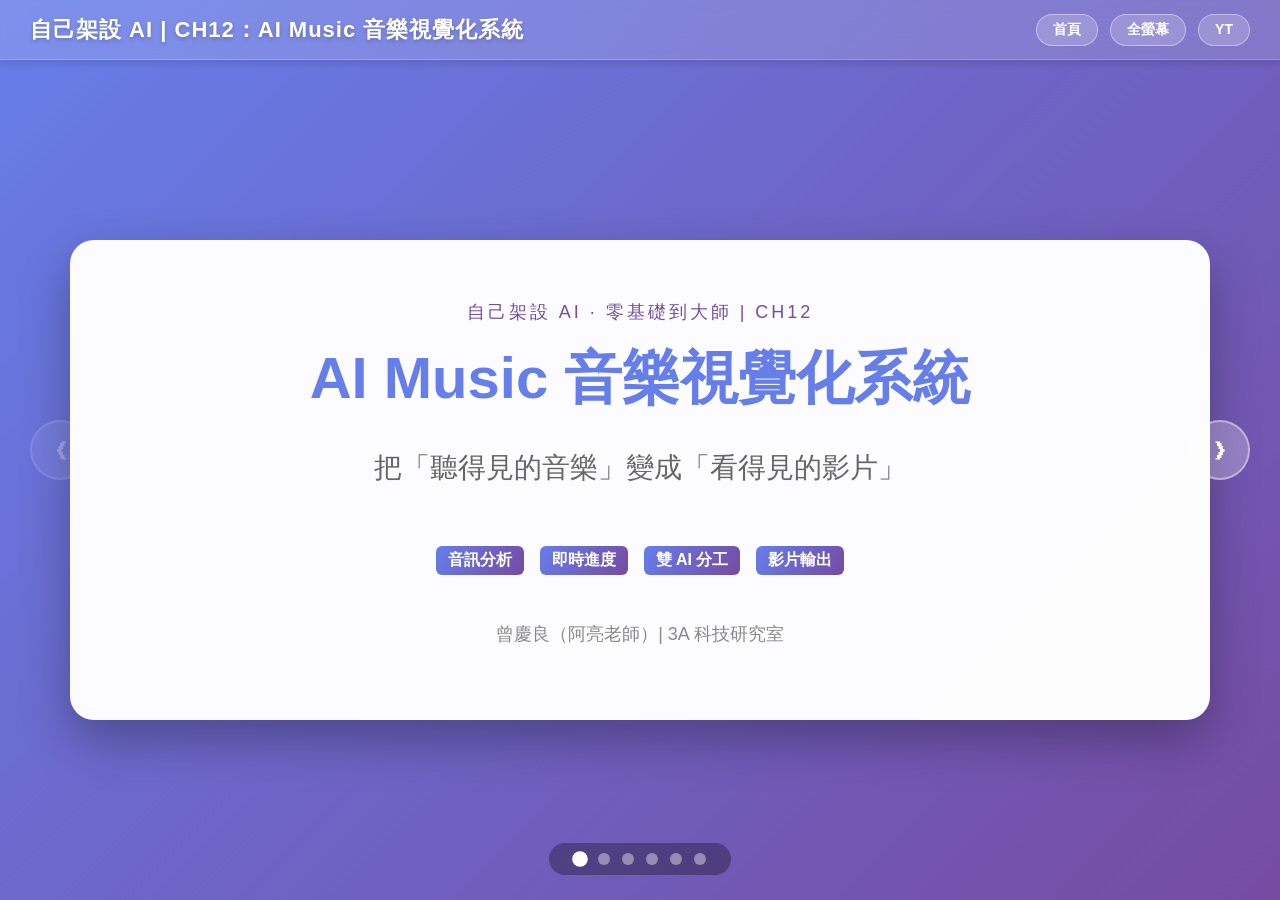
==== 簡報/index.html @ 5eefc288 "新增課程簡報 deck（簡報/index.html）" ====
<!DOCTYPE html>
<html lang="zh-TW">
<head>
<meta charset="UTF-8">
<meta name="viewport" content="width=device-width, initial-scale=1.0">
<title>CH12 · AI Music 音樂視覺化系統</title>
<style>
  * { margin:0; padding:0; box-sizing:border-box; }
  body { font-family:'Microsoft JhengHei','Segoe UI',Arial,sans-serif; background:linear-gradient(135deg,#667eea 0%,#764ba2 100%); min-height:100vh; overflow:hidden; color:#333; }
  .nav-bar { position:fixed; top:0; left:0; right:0; height:60px; background:rgba(255,255,255,.15); backdrop-filter:blur(12px); border-bottom:1px solid rgba(255,255,255,.2); display:flex; justify-content:space-between; align-items:center; padding:0 30px; z-index:10000; box-shadow:0 4px 6px rgba(0,0,0,.1); }
  .nav-title { font-size:22px; font-weight:700; color:#fff; letter-spacing:1px; text-shadow:0 2px 4px rgba(0,0,0,.2); }
  .nav-buttons { display:flex; gap:12px; }
  .nav-btn { background:rgba(255,255,255,.2); border:1px solid rgba(255,255,255,.4); color:#fff; padding:6px 16px; border-radius:20px; cursor:pointer; font-size:14px; font-weight:600; text-decoration:none!important; transition:all .3s; }
  .nav-btn:hover { background:rgba(255,255,255,.4); transform:translateY(-2px); }
  .nav-arrow { position:fixed; top:50%; transform:translateY(-50%); background:rgba(255,255,255,.25); color:#fff; width:60px; height:60px; border-radius:50%; border:2px solid rgba(255,255,255,.4); font-size:24px; cursor:pointer; z-index:9000; transition:all .3s; display:flex; align-items:center; justify-content:center; }
  .nav-arrow:hover { background:rgba(255,255,255,.5); transform:translateY(-50%) scale(1.1); }
  .prev-arrow { left:30px; } .next-arrow { right:30px; }
  .nav-arrow:disabled { opacity:.3; cursor:not-allowed; }
  .slide-container { width:100%; height:100vh; padding-top:60px; position:relative; z-index:1; }
  .slide { position:absolute; top:60px; left:0; width:100%; height:calc(100vh - 60px); display:none; align-items:center; justify-content:center; padding:40px; opacity:0; transition:opacity .4s; z-index:10; }
  .slide.active { display:flex; opacity:1; z-index:20; }
  .content-card { background:rgba(255,255,255,.98); border-radius:24px; box-shadow:0 20px 50px rgba(0,0,0,.3); padding:56px; max-width:1400px; width:95%; max-height:88vh; overflow-y:auto; }
  h1 { color:#667eea; font-size:52px; margin-bottom:24px; text-align:center; }
  h2 { color:#764ba2; font-size:36px; margin-bottom:26px; border-bottom:3px solid #667eea; padding-bottom:12px; }
  h3 { color:#667eea; font-size:23px; margin:4px 0 8px; }
  p,li { font-size:21px; line-height:1.85; color:#444; margin-bottom:12px; }
  ul,ol { margin-left:28px; }
  .subtitle { font-size:28px; color:#666; text-align:center; margin-bottom:20px; }
  .highlight { background:linear-gradient(120deg,#667eea,#764ba2); padding:4px 12px; border-radius:6px; font-weight:bold; color:#fff; display:inline-block; margin:3px; }
  .tag-container { display:flex; justify-content:center; flex-wrap:wrap; gap:10px; margin-top:30px; }
  .grid { display:grid; grid-template-columns:repeat(auto-fit,minmax(280px,1fr)); gap:20px; margin-top:22px; }
  .card { background:linear-gradient(145deg,#f8f9ff,#fff); padding:26px; border-radius:16px; border:2px solid #e8eaff; transition:all .3s; }
  .card:hover { transform:translateY(-6px); border-color:#667eea; box-shadow:0 10px 26px rgba(102,126,234,.2); }
  .ico { font-size:44px; display:block; margin-bottom:10px; }
  .box { padding:22px 25px; border-radius:12px; margin:20px 0; border-left:6px solid; font-size:20px; }
  .info { background:#e8f4fd; border-color:#667eea; color:#1a365d; }
  .success { background:#e6ffed; border-color:#48bb78; color:#22543d; }
  .flow { display:flex; align-items:center; justify-content:center; gap:12px; flex-wrap:wrap; margin:24px 0; }
  .flow .node { background:linear-gradient(135deg,#667eea,#764ba2); color:#fff; padding:14px 20px; border-radius:14px; font-size:19px; font-weight:700; }
  .flow .arr { font-size:26px; color:#764ba2; }
  .indicators { position:fixed; bottom:25px; left:50%; transform:translateX(-50%); display:flex; gap:12px; z-index:4000; padding:10px 25px; background:rgba(0,0,0,.3); border-radius:30px; backdrop-filter:blur(5px); }
  .dot { width:12px; height:12px; background:rgba(255,255,255,.4); border-radius:50%; cursor:pointer; transition:all .3s; }
  .dot.active { background:#fff; transform:scale(1.3); }
</style>
</head>
<body>
<div class="nav-bar">
  <div class="nav-title">自己架設 AI | CH12：AI Music 音樂視覺化系統</div>
  <div class="nav-buttons">
    <button class="nav-btn" onclick="goToSlide(0)">首頁</button>
    <button class="nav-btn" onclick="toggleFullscreen()">全螢幕</button>
    <a href="https://www.youtube.com/@Liang-yt02" target="_blank" class="nav-btn">YT</a>
  </div>
</div>
<div class="slide-container">

  <div class="slide active"><div class="content-card" style="text-align:center;display:flex;flex-direction:column;justify-content:center;align-items:center;">
    <p style="color:#764ba2;letter-spacing:3px;font-size:18px;margin-bottom:10px;">自己架設 AI · 零基礎到大師 | CH12</p>
    <h1 style="font-size:58px;">AI Music 音樂視覺化系統</h1>
    <p class="subtitle">把「聽得見的音樂」變成「看得見的影片」</p>
    <div class="tag-container"><span class="highlight">音訊分析</span><span class="highlight">即時進度</span><span class="highlight">雙 AI 分工</span><span class="highlight">影片輸出</span></div>
    <p style="margin-top:40px;color:#888;font-size:18px;">曾慶良（阿亮老師）| 3A 科技研究室</p>
  </div></div>

  <div class="slide"><div class="content-card">
    <h2>本章學習目標</h2>
    <div class="grid">
      <div class="card"><span class="ico">🎼</span><h3>音訊數位分析</h3><p>STFT 短時傅立葉、梅爾頻譜、色度特徵、節拍追蹤——把音樂轉成數據。</p></div>
      <div class="card"><span class="ico">⚡</span><h3>即時進度回報</h3><p>Flask + Socket.IO，用 WebSocket 雙向通訊即時回報處理進度。</p></div>
      <div class="card"><span class="ico">🎨</span><h3>三種視覺化模式</h3><p>頻譜能量條、圓形頻譜、鋼琴瀑布流 × 四種色彩方案。</p></div>
      <div class="card"><span class="ico">🤖</span><h3>雙 AI 智慧分工</h3><p>快速分析用 Gemini、創意生成用 GPT，理解模型選擇策略。</p></div>
    </div>
  </div></div>

  <div class="slide"><div class="content-card">
    <h2>音樂如何變成數據？</h2>
    <div class="grid">
      <div class="card"><span class="ico">📊</span><h3>STFT 頻譜</h3><p>把聲音切成小片段做傅立葉轉換，看到「哪個時間有哪些頻率」。</p></div>
      <div class="card"><span class="ico">🎹</span><h3>梅爾頻譜</h3><p>模擬人耳對音高的感受，比原始頻譜更貼近聽感。</p></div>
      <div class="card"><span class="ico">🌈</span><h3>色度特徵</h3><p>抓出 12 個半音的能量，判斷和弦與調性。</p></div>
      <div class="card"><span class="ico">🥁</span><h3>節拍追蹤</h3><p>偵測 BPM 與節拍點，讓視覺跟著鼓點跳動。</p></div>
    </div>
    <div class="box info">🎯 核心觀念：所有炫麗的視覺效果，背後都是「把聲音變成一連串數字」再畫出來。</div>
  </div></div>

  <div class="slide"><div class="content-card">
    <h2>音訊處理工具鏈</h2>
    <div class="flow">
      <div class="node">🎵 librosa<br><span style="font-size:14px;font-weight:400">音訊分析</span></div>
      <div class="arr">→</div>
      <div class="node">🖼️ Pillow<br><span style="font-size:14px;font-weight:400">逐格畫面</span></div>
      <div class="arr">→</div>
      <div class="node">🎬 moviepy<br><span style="font-size:14px;font-weight:400">組成影片</span></div>
      <div class="arr">→</div>
      <div class="node">📦 FFmpeg<br><span style="font-size:14px;font-weight:400">影片編碼</span></div>
    </div>
    <div class="box info">每個工具負責一段：librosa 分析 → Pillow 一格一格畫 → moviepy 串成動畫 → FFmpeg 壓成 MP4。</div>
    <div class="box success">💡 沒有 AI API Key 也能用！核心的「上傳→分析→生成影片」照跑，只是少了 AI 推薦參數。</div>
  </div></div>

  <div class="slide"><div class="content-card">
    <h2>視覺化模式 &amp; 批次任務</h2>
    <div class="grid">
      <div class="card"><span class="ico">📶</span><h3>頻譜能量條</h3><p>經典跳動長條，最直覺。</p></div>
      <div class="card"><span class="ico">⭕</span><h3>圓形頻譜</h3><p>環形律動，適合封面。</p></div>
      <div class="card"><span class="ico">🌊</span><h3>鋼琴瀑布流</h3><p>音符如瀑布落下，音樂感十足。</p></div>
    </div>
    <div class="box info">📋 用 Google Apps Script + Google Sheets 建立<strong>批次任務管理</strong>：多首歌自動排程、記錄，不用一首一首手動跑。</div>
  </div></div>

  <div class="slide"><div class="content-card" style="text-align:center;">
    <h2 style="border:none;">CH12 重點回顧</h2>
    <div class="grid" style="text-align:left;">
      <div class="card"><h3>做出什麼</h3><p>上傳音樂 → 自動分析 → 產出視覺化影片。</p></div>
      <div class="card"><h3>核心原理</h3><p>STFT／梅爾頻譜／色度／節拍，把聲音數據化。</p></div>
      <div class="card"><h3>即時互動</h3><p>Socket.IO WebSocket 即時回報處理進度。</p></div>
      <div class="card"><h3>AI 分工</h3><p>Gemini 快分析、GPT 做創意，各取所長。</p></div>
    </div>
    <p style="margin-top:34px;font-size:26px;color:#667eea;font-weight:bold;">下一章：CH13 · AI 建置到班打卡系統</p>
  </div></div>

</div>
<button class="nav-arrow prev-arrow" id="prevBtn" onclick="changeSlide(-1)">❮</button>
<button class="nav-arrow next-arrow" id="nextBtn" onclick="changeSlide(1)">❯</button>
<div class="indicators" id="indicatorContainer"></div>
<script>
  let currentSlide=0; const slides=document.querySelectorAll('.slide'); const total=slides.length;
  function init(){ const c=document.getElementById('indicatorContainer'); slides.forEach((_,i)=>{const d=document.createElement('div');d.className='dot';d.onclick=()=>goToSlide(i);c.appendChild(d);}); show(0); document.addEventListener('keydown',e=>{if(e.key==='ArrowLeft')changeSlide(-1);if(e.key==='ArrowRight')changeSlide(1);}); }
  function show(i){ if(i<0)i=0; if(i>=total)i=total-1; slides.forEach(s=>s.classList.remove('active')); slides[i].classList.add('active'); currentSlide=i; document.querySelectorAll('.dot').forEach((d,x)=>d.classList.toggle('active',x===i)); document.getElementById('prevBtn').disabled=i===0; document.getElementById('nextBtn').disabled=i===total-1; }
  function changeSlide(d){ show(currentSlide+d); } function goToSlide(i){ show(i); }
  function toggleFullscreen(){ if(!document.fullscreenElement)document.documentElement.requestFullscreen(); else if(document.exitFullscreen)document.exitFullscreen(); }
  init();
</script>
</body>
</html>
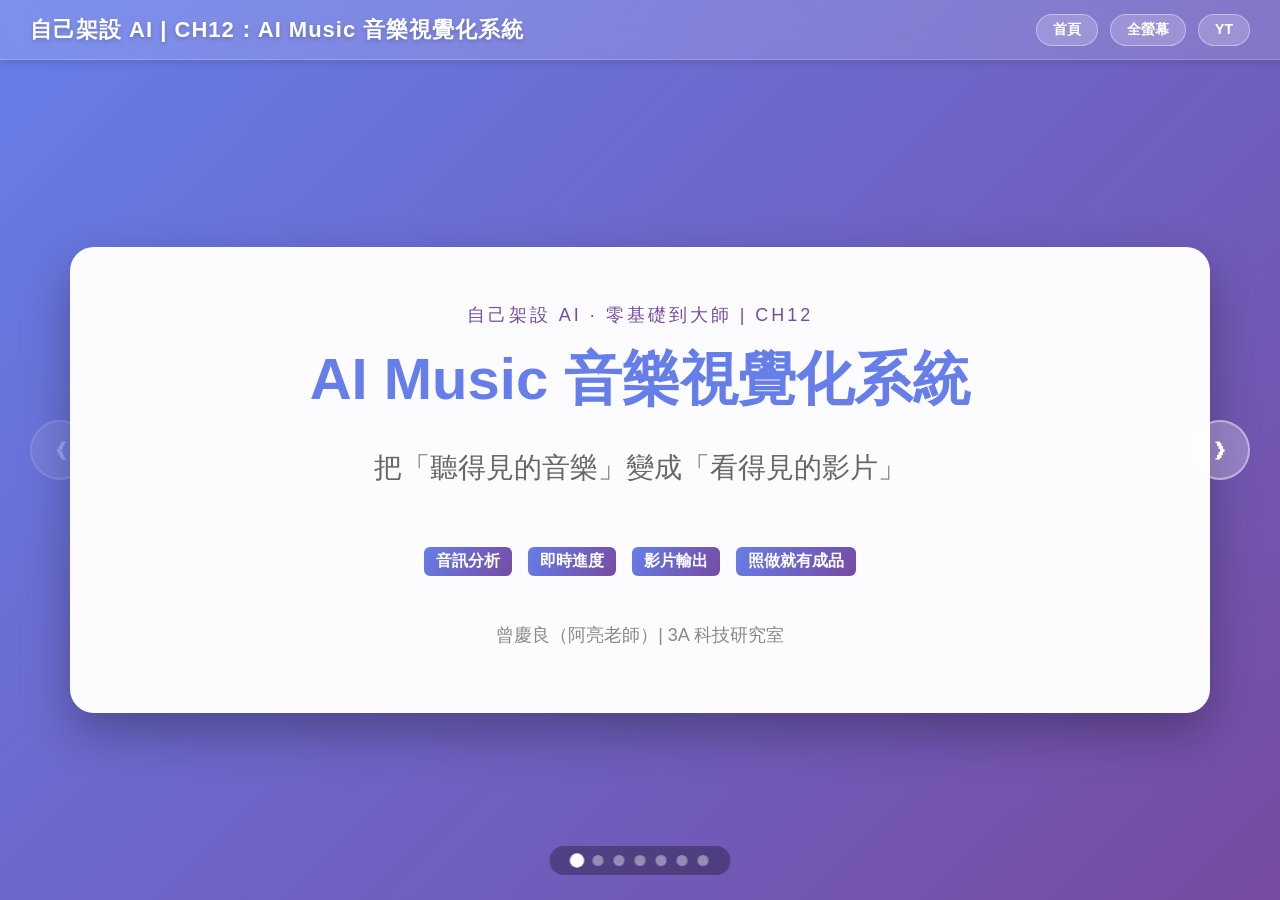
==== commit f4e4d962: "簡報升級為可照做實作版（加 STEP 下載/安裝/設定/啟動/使用 + 真實指令）" ====
--- a/簡報/index.html
+++ b/簡報/index.html
@@ -19,27 +19,32 @@
   .slide-container { width:100%; height:100vh; padding-top:60px; position:relative; z-index:1; }
   .slide { position:absolute; top:60px; left:0; width:100%; height:calc(100vh - 60px); display:none; align-items:center; justify-content:center; padding:40px; opacity:0; transition:opacity .4s; z-index:10; }
   .slide.active { display:flex; opacity:1; z-index:20; }
-  .content-card { background:rgba(255,255,255,.98); border-radius:24px; box-shadow:0 20px 50px rgba(0,0,0,.3); padding:56px; max-width:1400px; width:95%; max-height:88vh; overflow-y:auto; }
+  .content-card { background:rgba(255,255,255,.98); border-radius:24px; box-shadow:0 20px 50px rgba(0,0,0,.3); padding:52px 56px; max-width:1400px; width:95%; max-height:88vh; overflow-y:auto; }
   h1 { color:#667eea; font-size:52px; margin-bottom:24px; text-align:center; }
-  h2 { color:#764ba2; font-size:36px; margin-bottom:26px; border-bottom:3px solid #667eea; padding-bottom:12px; }
-  h3 { color:#667eea; font-size:23px; margin:4px 0 8px; }
-  p,li { font-size:21px; line-height:1.85; color:#444; margin-bottom:12px; }
+  h2 { color:#764ba2; font-size:34px; margin-bottom:22px; border-bottom:3px solid #667eea; padding-bottom:12px; }
+  h2 .step-badge { background:linear-gradient(135deg,#667eea,#764ba2); color:#fff; font-size:20px; padding:4px 16px; border-radius:20px; margin-right:12px; vertical-align:middle; }
+  h3 { color:#667eea; font-size:22px; margin:4px 0 8px; }
+  p,li { font-size:21px; line-height:1.8; color:#444; margin-bottom:10px; }
   ul,ol { margin-left:28px; }
   .subtitle { font-size:28px; color:#666; text-align:center; margin-bottom:20px; }
   .highlight { background:linear-gradient(120deg,#667eea,#764ba2); padding:4px 12px; border-radius:6px; font-weight:bold; color:#fff; display:inline-block; margin:3px; }
   .tag-container { display:flex; justify-content:center; flex-wrap:wrap; gap:10px; margin-top:30px; }
-  .grid { display:grid; grid-template-columns:repeat(auto-fit,minmax(280px,1fr)); gap:20px; margin-top:22px; }
-  .card { background:linear-gradient(145deg,#f8f9ff,#fff); padding:26px; border-radius:16px; border:2px solid #e8eaff; transition:all .3s; }
+  .grid { display:grid; grid-template-columns:repeat(auto-fit,minmax(280px,1fr)); gap:18px; margin-top:20px; }
+  .card { background:linear-gradient(145deg,#f8f9ff,#fff); padding:24px; border-radius:16px; border:2px solid #e8eaff; transition:all .3s; }
   .card:hover { transform:translateY(-6px); border-color:#667eea; box-shadow:0 10px 26px rgba(102,126,234,.2); }
-  .ico { font-size:44px; display:block; margin-bottom:10px; }
-  .box { padding:22px 25px; border-radius:12px; margin:20px 0; border-left:6px solid; font-size:20px; }
+  .ico { font-size:42px; display:block; margin-bottom:8px; }
+  .box { padding:20px 24px; border-radius:12px; margin:16px 0; border-left:6px solid; font-size:20px; }
   .info { background:#e8f4fd; border-color:#667eea; color:#1a365d; }
   .success { background:#e6ffed; border-color:#48bb78; color:#22543d; }
-  .flow { display:flex; align-items:center; justify-content:center; gap:12px; flex-wrap:wrap; margin:24px 0; }
-  .flow .node { background:linear-gradient(135deg,#667eea,#764ba2); color:#fff; padding:14px 20px; border-radius:14px; font-size:19px; font-weight:700; }
+  .warning { background:#fef3cd; border-color:#f6ad55; color:#744210; }
+  .flow { display:flex; align-items:center; justify-content:center; gap:12px; flex-wrap:wrap; margin:20px 0; }
+  .flow .node { background:linear-gradient(135deg,#667eea,#764ba2); color:#fff; padding:14px 20px; border-radius:14px; font-size:18px; font-weight:700; text-align:center; }
   .flow .arr { font-size:26px; color:#764ba2; }
-  .indicators { position:fixed; bottom:25px; left:50%; transform:translateX(-50%); display:flex; gap:12px; z-index:4000; padding:10px 25px; background:rgba(0,0,0,.3); border-radius:30px; backdrop-filter:blur(5px); }
-  .dot { width:12px; height:12px; background:rgba(255,255,255,.4); border-radius:50%; cursor:pointer; transition:all .3s; }
+  .term { background:#1e1e2e; color:#cdd6f4; border-radius:12px; padding:18px 22px; font-family:'Consolas','Courier New',monospace; font-size:19px; line-height:1.75; margin:14px 0; }
+  .term .cm { color:#a6e3a1; } .term .out { color:#9399b2; } .term .cmt { color:#7f849c; }
+  code { background:#eef0ff; color:#5a4bd0; padding:2px 8px; border-radius:5px; font-family:'Consolas',monospace; font-size:18px; }
+  .indicators { position:fixed; bottom:25px; left:50%; transform:translateX(-50%); display:flex; gap:10px; z-index:4000; padding:9px 22px; background:rgba(0,0,0,.3); border-radius:30px; backdrop-filter:blur(5px); }
+  .dot { width:11px; height:11px; background:rgba(255,255,255,.4); border-radius:50%; cursor:pointer; transition:all .3s; }
   .dot.active { background:#fff; transform:scale(1.3); }
 </style>
 </head>
@@ -58,65 +63,81 @@
     <p style="color:#764ba2;letter-spacing:3px;font-size:18px;margin-bottom:10px;">自己架設 AI · 零基礎到大師 | CH12</p>
     <h1 style="font-size:58px;">AI Music 音樂視覺化系統</h1>
     <p class="subtitle">把「聽得見的音樂」變成「看得見的影片」</p>
-    <div class="tag-container"><span class="highlight">音訊分析</span><span class="highlight">即時進度</span><span class="highlight">雙 AI 分工</span><span class="highlight">影片輸出</span></div>
+    <div class="tag-container"><span class="highlight">音訊分析</span><span class="highlight">即時進度</span><span class="highlight">影片輸出</span><span class="highlight">照做就有成品</span></div>
     <p style="margin-top:40px;color:#888;font-size:18px;">曾慶良（阿亮老師）| 3A 科技研究室</p>
   </div></div>
 
   <div class="slide"><div class="content-card">
-    <h2>本章學習目標</h2>
+    <h2>這一章你會做出什麼</h2>
     <div class="grid">
-      <div class="card"><span class="ico">🎼</span><h3>音訊數位分析</h3><p>STFT 短時傅立葉、梅爾頻譜、色度特徵、節拍追蹤——把音樂轉成數據。</p></div>
-      <div class="card"><span class="ico">⚡</span><h3>即時進度回報</h3><p>Flask + Socket.IO，用 WebSocket 雙向通訊即時回報處理進度。</p></div>
-      <div class="card"><span class="ico">🎨</span><h3>三種視覺化模式</h3><p>頻譜能量條、圓形頻譜、鋼琴瀑布流 × 四種色彩方案。</p></div>
-      <div class="card"><span class="ico">🤖</span><h3>雙 AI 智慧分工</h3><p>快速分析用 Gemini、創意生成用 GPT，理解模型選擇策略。</p></div>
+      <div class="card"><span class="ico">🎼</span><h3>音樂 → 數據</h3><p>STFT 頻譜、梅爾頻譜、色度、節拍，把聲音數位化。</p></div>
+      <div class="card"><span class="ico">🎨</span><h3>三種視覺化</h3><p>頻譜能量條、圓形頻譜、鋼琴瀑布流 × 四色彩方案。</p></div>
+      <div class="card"><span class="ico">⚡</span><h3>即時進度</h3><p>Flask + Socket.IO，WebSocket 即時回報生成進度。</p></div>
+      <div class="card"><span class="ico">🎬</span><h3>輸出 MP4 影片</h3><p>上傳音樂 → 自動產出可下載的視覺化影片。</p></div>
+    </div>
+    <div class="flow" style="margin-top:22px">
+      <div class="node">🎵 librosa</div><div class="arr">→</div>
+      <div class="node">🖼️ Pillow</div><div class="arr">→</div>
+      <div class="node">🎬 moviepy</div><div class="arr">→</div>
+      <div class="node">📦 FFmpeg</div>
     </div>
   </div></div>
 
   <div class="slide"><div class="content-card">
-    <h2>音樂如何變成數據？</h2>
-    <div class="grid">
-      <div class="card"><span class="ico">📊</span><h3>STFT 頻譜</h3><p>把聲音切成小片段做傅立葉轉換，看到「哪個時間有哪些頻率」。</p></div>
-      <div class="card"><span class="ico">🎹</span><h3>梅爾頻譜</h3><p>模擬人耳對音高的感受，比原始頻譜更貼近聽感。</p></div>
-      <div class="card"><span class="ico">🌈</span><h3>色度特徵</h3><p>抓出 12 個半音的能量，判斷和弦與調性。</p></div>
-      <div class="card"><span class="ico">🥁</span><h3>節拍追蹤</h3><p>偵測 BPM 與節拍點，讓視覺跟著鼓點跳動。</p></div>
-    </div>
-    <div class="box info">🎯 核心觀念：所有炫麗的視覺效果，背後都是「把聲音變成一連串數字」再畫出來。</div>
+    <h2><span class="step-badge">STEP 1</span>下載專案 &amp; 建立虛擬環境</h2>
+    <div class="term"><span class="cmt"># 下載專案</span>
+<span class="cm">git clone https://github.com/ChatGPT3a01/AI-Music-Visualizer.git</span>
+<span class="cm">cd AI-Music-Visualizer</span>
+<span class="cmt"># 建立並啟用虛擬環境（Windows）</span>
+<span class="cm">python -m venv venv</span>
+<span class="cm">venv\Scripts\activate</span>
+<span class="cmt"># Mac / Linux 改用：</span>
+<span class="cm">python3 -m venv venv && source venv/bin/activate</span></div>
+    <div class="box info">💡 虛擬環境 = 幫這個專案開一個「獨立的套件房間」，不會跟其他專案打架。啟用後提示字前面會出現 <code>(venv)</code>。</div>
   </div></div>
 
   <div class="slide"><div class="content-card">
-    <h2>音訊處理工具鏈</h2>
-    <div class="flow">
-      <div class="node">🎵 librosa<br><span style="font-size:14px;font-weight:400">音訊分析</span></div>
-      <div class="arr">→</div>
-      <div class="node">🖼️ Pillow<br><span style="font-size:14px;font-weight:400">逐格畫面</span></div>
-      <div class="arr">→</div>
-      <div class="node">🎬 moviepy<br><span style="font-size:14px;font-weight:400">組成影片</span></div>
-      <div class="arr">→</div>
-      <div class="node">📦 FFmpeg<br><span style="font-size:14px;font-weight:400">影片編碼</span></div>
-    </div>
-    <div class="box info">每個工具負責一段：librosa 分析 → Pillow 一格一格畫 → moviepy 串成動畫 → FFmpeg 壓成 MP4。</div>
-    <div class="box success">💡 沒有 AI API Key 也能用！核心的「上傳→分析→生成影片」照跑，只是少了 AI 推薦參數。</div>
+    <h2><span class="step-badge">STEP 2</span>安裝套件 &amp; FFmpeg</h2>
+    <div class="term"><span class="cmt"># 安裝 Python 套件（Flask、Socket.IO、librosa…）</span>
+<span class="cm">pip install -r requirements.txt</span></div>
+    <p><b>再裝 FFmpeg</b>（負責把畫面壓成影片）：</p>
+    <ul>
+      <li><b>Mac</b>：<code>brew install ffmpeg</code></li>
+      <li><b>Linux</b>：<code>sudo apt install ffmpeg</code></li>
+      <li><b>Windows</b>：到 <code>ffmpeg.org/download</code> 下載 → 解壓到 <code>C:\ffmpeg</code> → 把 <code>C:\ffmpeg\bin</code> 加進系統 PATH。</li>
+    </ul>
+    <div class="box warning">⚠️ 沒裝 FFmpeg，分析可以跑但「輸出影片」會失敗。裝完重開終端機讓 PATH 生效。</div>
   </div></div>
 
   <div class="slide"><div class="content-card">
-    <h2>視覺化模式 &amp; 批次任務</h2>
-    <div class="grid">
-      <div class="card"><span class="ico">📶</span><h3>頻譜能量條</h3><p>經典跳動長條，最直覺。</p></div>
-      <div class="card"><span class="ico">⭕</span><h3>圓形頻譜</h3><p>環形律動，適合封面。</p></div>
-      <div class="card"><span class="ico">🌊</span><h3>鋼琴瀑布流</h3><p>音符如瀑布落下，音樂感十足。</p></div>
-    </div>
-    <div class="box info">📋 用 Google Apps Script + Google Sheets 建立<strong>批次任務管理</strong>：多首歌自動排程、記錄，不用一首一首手動跑。</div>
+    <h2><span class="step-badge">STEP 3</span>啟動平台</h2>
+    <div class="term"><span class="cm">python app.py</span>
+<span class="out"> * Running on http://localhost:5000  ← 啟動成功</span></div>
+    <p>打開瀏覽器前往 <code>http://localhost:5000</code>，會看到 Eye Music 的上傳介面。</p>
+    <div class="box success">✅ 沒有 AI API Key 也能用！核心的「上傳→分析→生成影片」照跑，只是少了 AI 推薦參數。要 AI 推薦再把金鑰填進 <code>.env</code>。</div>
+  </div></div>
+
+  <div class="slide"><div class="content-card">
+    <h2><span class="step-badge">STEP 4</span>生成你的第一支視覺化影片</h2>
+    <ol>
+      <li><b>拖放上傳</b>一首音樂檔（mp3／wav）。</li>
+      <li>選<b>視覺化類型</b>（先試「頻譜能量條」）與<b>色彩方案</b>（先試「彩虹色」）。</li>
+      <li>調解析度／幀率（新手用預設即可）。</li>
+      <li>按「生成」，看<b>即時進度條</b>（Socket.IO 回報）。</li>
+      <li>完成後<b>預覽 / 下載 MP4</b>。</li>
+    </ol>
+    <div class="box success">🎉 你已經做出一台「音樂轉影片」的機器了！</div>
   </div></div>
 
   <div class="slide"><div class="content-card" style="text-align:center;">
     <h2 style="border:none;">CH12 重點回顧</h2>
     <div class="grid" style="text-align:left;">
-      <div class="card"><h3>做出什麼</h3><p>上傳音樂 → 自動分析 → 產出視覺化影片。</p></div>
-      <div class="card"><h3>核心原理</h3><p>STFT／梅爾頻譜／色度／節拍，把聲音數據化。</p></div>
-      <div class="card"><h3>即時互動</h3><p>Socket.IO WebSocket 即時回報處理進度。</p></div>
-      <div class="card"><h3>AI 分工</h3><p>Gemini 快分析、GPT 做創意，各取所長。</p></div>
+      <div class="card"><h3>成品</h3><p>上傳音樂 → 自動產出視覺化 MP4。</p></div>
+      <div class="card"><h3>原理</h3><p>STFT／梅爾頻譜／色度／節拍，聲音數據化。</p></div>
+      <div class="card"><h3>實作四步</h3><p>下載+venv→裝套件+FFmpeg→啟動→上傳生成。</p></div>
+      <div class="card"><h3>工具鏈</h3><p>librosa→Pillow→moviepy→FFmpeg。</p></div>
     </div>
-    <p style="margin-top:34px;font-size:26px;color:#667eea;font-weight:bold;">下一章：CH13 · AI 建置到班打卡系統</p>
+    <p style="margin-top:30px;font-size:26px;color:#667eea;font-weight:bold;">下一章：CH13 · AI 建置到班打卡系統</p>
   </div></div>
 
 </div>
